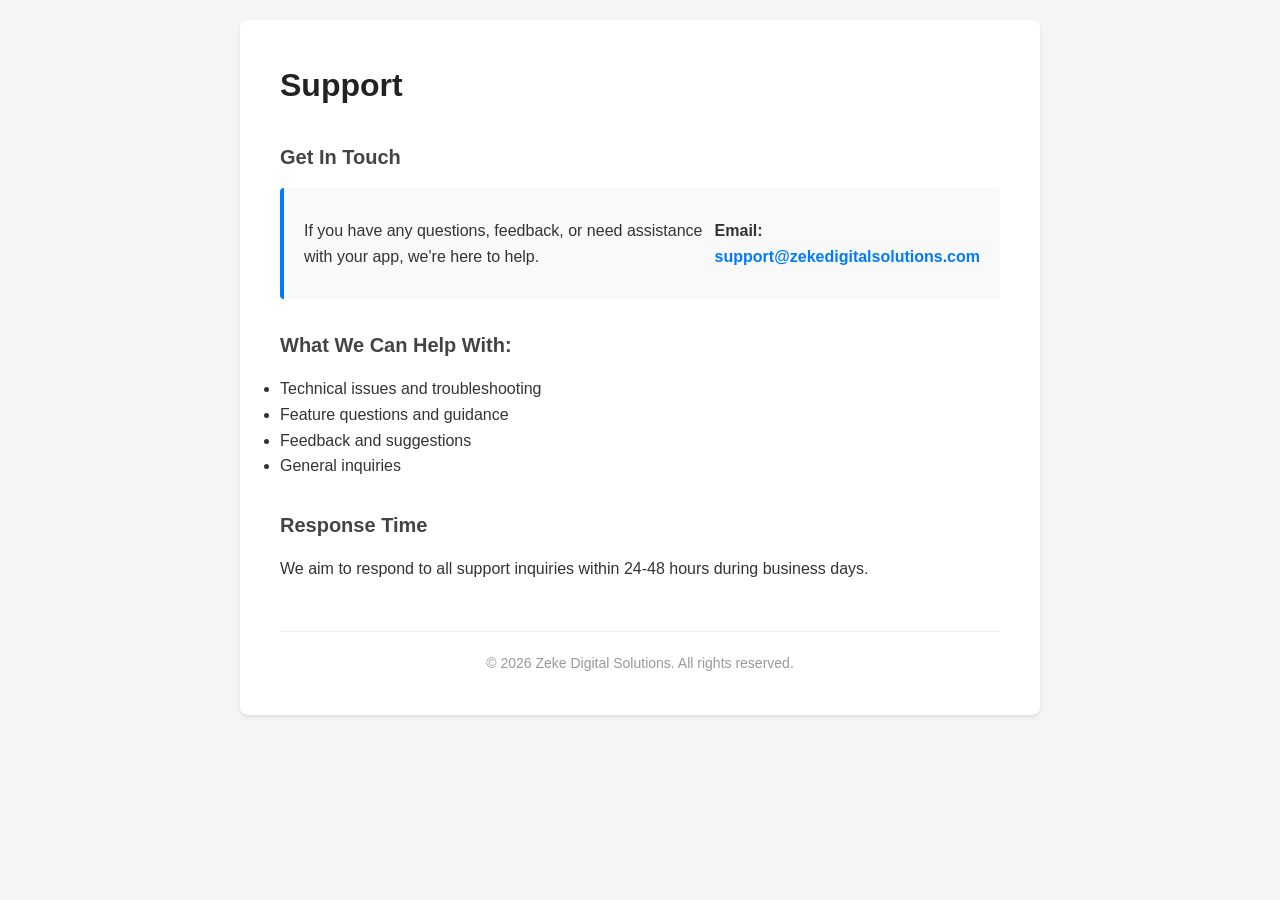
==== support.html @ d2de5b09 "Add support page for App Store" ====
<!DOCTYPE html>
<html lang="en">
<head>
    <meta charset="UTF-8">
    <meta name="viewport" content="width=device-width, initial-scale=1.0">
    <title>Support - Zeke Digital Solutions</title>
    <link rel="stylesheet" href="styles.css">
    <style>
        body {
            font-family: -apple-system, BlinkMacSystemFont, 'Segoe UI', Roboto, sans-serif;
            line-height: 1.6;
            color: #333;
            background-color: #f5f5f5;
            padding: 20px;
        }
        .container {
            max-width: 800px;
            margin: 0 auto;
            background-color: white;
            padding: 40px;
            border-radius: 8px;
            box-shadow: 0 2px 4px rgba(0,0,0,0.1);
        }
        h1 {
            color: #222;
            margin-bottom: 30px;
        }
        .support-section {
            margin-bottom: 30px;
        }
        .support-section h2 {
            font-size: 20px;
            color: #444;
            margin-bottom: 15px;
        }
        .contact-info {
            background-color: #f9f9f9;
            padding: 20px;
            border-left: 4px solid #007AFF;
            border-radius: 4px;
        }
        .contact-info p {
            margin: 10px 0;
            font-size: 16px;
        }
        .contact-info a {
            color: #007AFF;
            text-decoration: none;
            font-weight: 600;
        }
        .contact-info a:hover {
            text-decoration: underline;
        }
    </style>
</head>
<body>
    <div class="container">
        <h1>Support</h1>
        
        <div class="support-section">
            <h2>Get In Touch</h2>
            <div class="contact-info">
                <p>If you have any questions, feedback, or need assistance with your app, we're here to help.</p>
                <p><strong>Email:</strong> <a href="mailto:support@zekedigitalsolutions.com">support@zekedigitalsolutions.com</a></p>
            </div>
        </div>

        <div class="support-section">
            <h2>What We Can Help With:</h2>
            <ul>
                <li>Technical issues and troubleshooting</li>
                <li>Feature questions and guidance</li>
                <li>Feedback and suggestions</li>
                <li>General inquiries</li>
            </ul>
        </div>

        <div class="support-section">
            <h2>Response Time</h2>
            <p>We aim to respond to all support inquiries within 24-48 hours during business days.</p>
        </div>

        <footer style="margin-top: 50px; padding-top: 20px; border-top: 1px solid #ecf0f1; text-align: center; color: #999; font-size: 14px;">
            <p>&copy; 2026 Zeke Digital Solutions. All rights reserved.</p>
        </footer>
    </div>
</body>
</html>
---- styles.css ----
/* Root Colors - Zeke Digital Solutions Brand */
:root {
    --primary-yellow: #FFD700;
    --primary-red: #FF2D2D;
    --primary-blue: #0066FF;
    --primary-orange: #FF8C00;
    --dark-bg: #0a0e27;
    --text-light: #ffffff;
    --text-gray: #cccccc;
}

/* Global Styles */
* {
    margin: 0;
    padding: 0;
    box-sizing: border-box;
}

html {
    scroll-behavior: smooth;
}

body {
    font-family: 'Segoe UI', Tahoma, Geneva, Verdana, sans-serif;
    background-color: var(--dark-bg);
    color: var(--text-light);
    line-height: 1.6;
}

.container {
    max-width: 1200px;
    margin: 0 auto;
    padding: 0 20px;
}

/* Navigation */
.navbar {
    background: linear-gradient(to right, #0a0e27, #1a1f3a);
    border-bottom: 2px solid var(--primary-orange);
    padding: 1rem 0;
    position: sticky;
    top: 0;
    z-index: 1000;
}

.navbar .container {
    display: flex;
    justify-content: space-between;
    align-items: center;
}

.navbar-brand {
    display: flex;
    align-items: center;
    gap: 12px;
}

.logo {
    height: 30px;
    max-width: 120px;
    width: auto;
    object-fit: contain;
}

.company-name {
    font-size: 1.4rem;
    font-weight: bold;
    background: linear-gradient(135deg, var(--primary-yellow), var(--primary-red));
    -webkit-background-clip: text;
    -webkit-text-fill-color: transparent;
    background-clip: text;
}


.nav-links {
    display: flex;
    list-style: none;
    gap: 2rem;
}

.nav-links a {
    color: var(--text-light);
    text-decoration: none;
    transition: all 0.3s ease;
    font-weight: 500;
}

.nav-links a:hover {
    color: var(--primary-yellow);
    text-shadow: 0 0 10px var(--primary-orange);
}

/* Hero Section */
.hero {
    background: linear-gradient(135deg, #1a1f3a 0%, #2a1a3a 50%, #0a2a3a 100%);
    padding: 120px 0;
    text-align: center;
    position: relative;
    overflow: hidden;
}

.hero::before {
    content: '';
    position: absolute;
    inset: 0;
    background-image:
        radial-gradient(circle, rgba(255, 215, 0, 0.06) 0%, transparent 40%),
        url('Logo.png');
    background-position: center center, center center;
    background-repeat: no-repeat, no-repeat;
    background-size: 25%, 18%;
    opacity: 0.08;
}

.hero::after {
    content: '';
    position: absolute;
    bottom: -50%;
    left: -10%;
    width: 500px;
    height: 500px;
    background: radial-gradient(circle, rgba(0, 102, 255, 0.1) 0%, transparent 70%);
    border-radius: 50%;
}

.hero-content {
    position: relative;
    z-index: 1;
}

.hero h1 {
    font-size: 3.5rem;
    margin-bottom: 1rem;
    background: linear-gradient(135deg, var(--primary-yellow), var(--primary-red), var(--primary-blue));
    -webkit-background-clip: text;
    -webkit-text-fill-color: transparent;
    background-clip: text;
}

.hero p {
    font-size: 1.3rem;
    color: var(--text-gray);
    margin-bottom: 2rem;
}

.cta-button {
    display: inline-block;
    padding: 15px 40px;
    background: linear-gradient(135deg, var(--primary-orange), var(--primary-red));
    color: white;
    text-decoration: none;
    border-radius: 50px;
    font-weight: bold;
    transition: all 0.3s ease;
    border: 2px solid transparent;
}

.cta-button:hover {
    transform: translateY(-3px);
    box-shadow: 0 10px 30px rgba(255, 215, 0, 0.3);
}

/* Services Section */
.services {
    padding: 80px 0;
    background-color: #0f1433;
}

.services h2 {
    font-size: 2.5rem;
    margin-bottom: 3rem;
    text-align: center;
    color: var(--primary-yellow);
    text-shadow: 0 0 20px rgba(255, 215, 0, 0.3);
}

.services-grid {
    display: grid;
    grid-template-columns: repeat(auto-fit, minmax(250px, 1fr));
    gap: 2rem;
}

.service-card {
    background: linear-gradient(135deg, rgba(255, 215, 0, 0.05), rgba(0, 102, 255, 0.05));
    border: 1px solid rgba(255, 215, 0, 0.2);
    padding: 2rem;
    border-radius: 10px;
    transition: all 0.3s ease;
}

.service-card:hover {
    border-color: var(--primary-orange);
    box-shadow: 0 0 20px rgba(255, 140, 0, 0.2);
    transform: translateY(-5px);
}

.service-icon {
    font-size: 3rem;
    margin-bottom: 1rem;
}

.service-card h3 {
    color: var(--primary-yellow);
    margin-bottom: 1rem;
}

.service-card p {
    color: var(--text-gray);
}

/* About Section */
.about {
    padding: 80px 0;
    background-color: #0a0e27;
}

.about h2 {
    font-size: 2.5rem;
    margin-bottom: 2rem;
    text-align: center;
    background: linear-gradient(135deg, var(--primary-red), var(--primary-yellow));
    -webkit-background-clip: text;
    -webkit-text-fill-color: transparent;
    background-clip: text;
}

.about > .container > p {
    font-size: 1.1rem;
    text-align: center;
    color: var(--text-gray);
    margin-bottom: 3rem;
    max-width: 700px;
    margin-left: auto;
    margin-right: auto;
}

.values {
    display: grid;
    grid-template-columns: repeat(auto-fit, minmax(250px, 1fr));
    gap: 2rem;
    margin-top: 2rem;
}

.value-item {
    background: linear-gradient(135deg, rgba(255, 140, 0, 0.1), rgba(255, 45, 45, 0.1));
    padding: 2rem;
    border-radius: 10px;
    border-left: 4px solid var(--primary-orange);
    text-align: center;
}

.value-item h4 {
    color: var(--primary-yellow);
    margin-bottom: 0.5rem;
    font-size: 1.3rem;
}

.value-item p {
    color: var(--text-gray);
}

/* Contact Section */
.contact {
    padding: 80px 0;
    background: linear-gradient(135deg, #1a1f3a 0%, #0a1a3a 100%);
}

.contact h2 {
    font-size: 2.5rem;
    margin-bottom: 2rem;
    text-align: center;
    color: var(--primary-yellow);
    text-shadow: 0 0 20px rgba(255, 215, 0, 0.3);
}

.contact-content {
    text-align: center;
}

.contact-content > p {
    font-size: 1.1rem;
    color: var(--text-gray);
    margin-bottom: 2rem;
}

.contact-info {
    display: flex;
    justify-content: center;
    align-items: center;
}

.contact-email {
    display: inline-flex;
    align-items: center;
    gap: 12px;
    padding: 20px 40px;
    background: linear-gradient(135deg, var(--primary-orange), var(--primary-red));
    color: white;
    text-decoration: none;
    border-radius: 50px;
    font-size: 1.2rem;
    font-weight: bold;
    transition: all 0.3s ease;
    box-shadow: 0 5px 20px rgba(255, 215, 0, 0.2);
}

.contact-email:hover {
    transform: translateY(-3px);
    box-shadow: 0 10px 30px rgba(255, 215, 0, 0.4);
}

.email-icon {
    font-size: 1.5rem;
}

/* Footer */
.footer {
    background-color: #050811;
    border-top: 2px solid var(--primary-orange);
    padding: 2rem 0;
    text-align: center;
    color: var(--text-gray);
}

/* Responsive Design */
@media (max-width: 768px) {
    .nav-links {
        gap: 1rem;
        font-size: 0.9rem;
    }

    .hero h1 {
        font-size: 2rem;
    }

    .hero p {
        font-size: 1rem;
    }

    .services h2,
    .about h2,
    .contact h2 {
        font-size: 2rem;
    }

    .services-grid {
        grid-template-columns: 1fr;
    }

    .values {
        grid-template-columns: 1fr;
    }
}
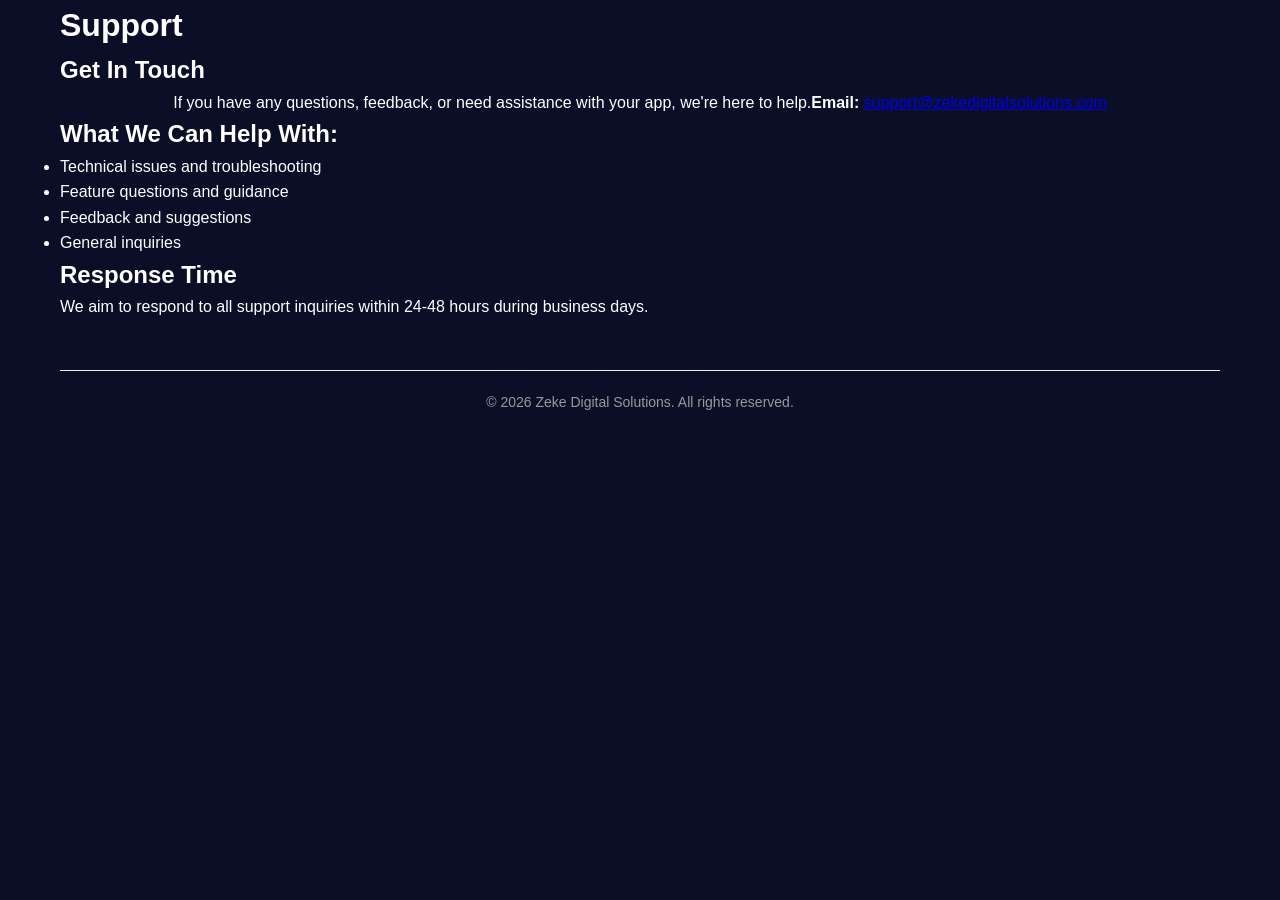
==== commit 06717ce6: "Fix support and privacy pages to match main site color style" ====
--- a/support.html
+++ b/support.html
@@ -5,56 +5,9 @@
     <meta name="viewport" content="width=device-width, initial-scale=1.0">
     <title>Support - Zeke Digital Solutions</title>
     <link rel="stylesheet" href="styles.css">
-    <style>
-        body {
-            font-family: -apple-system, BlinkMacSystemFont, 'Segoe UI', Roboto, sans-serif;
-            line-height: 1.6;
-            color: #333;
-            background-color: #f5f5f5;
-            padding: 20px;
-        }
-        .container {
-            max-width: 800px;
-            margin: 0 auto;
-            background-color: white;
-            padding: 40px;
-            border-radius: 8px;
-            box-shadow: 0 2px 4px rgba(0,0,0,0.1);
-        }
-        h1 {
-            color: #222;
-            margin-bottom: 30px;
-        }
-        .support-section {
-            margin-bottom: 30px;
-        }
-        .support-section h2 {
-            font-size: 20px;
-            color: #444;
-            margin-bottom: 15px;
-        }
-        .contact-info {
-            background-color: #f9f9f9;
-            padding: 20px;
-            border-left: 4px solid #007AFF;
-            border-radius: 4px;
-        }
-        .contact-info p {
-            margin: 10px 0;
-            font-size: 16px;
-        }
-        .contact-info a {
-            color: #007AFF;
-            text-decoration: none;
-            font-weight: 600;
-        }
-        .contact-info a:hover {
-            text-decoration: underline;
-        }
-    </style>
 </head>
 <body>
-    <div class="container">
+    <div class="container" style="background: none; box-shadow: none;">
         <h1>Support</h1>
         
         <div class="support-section">
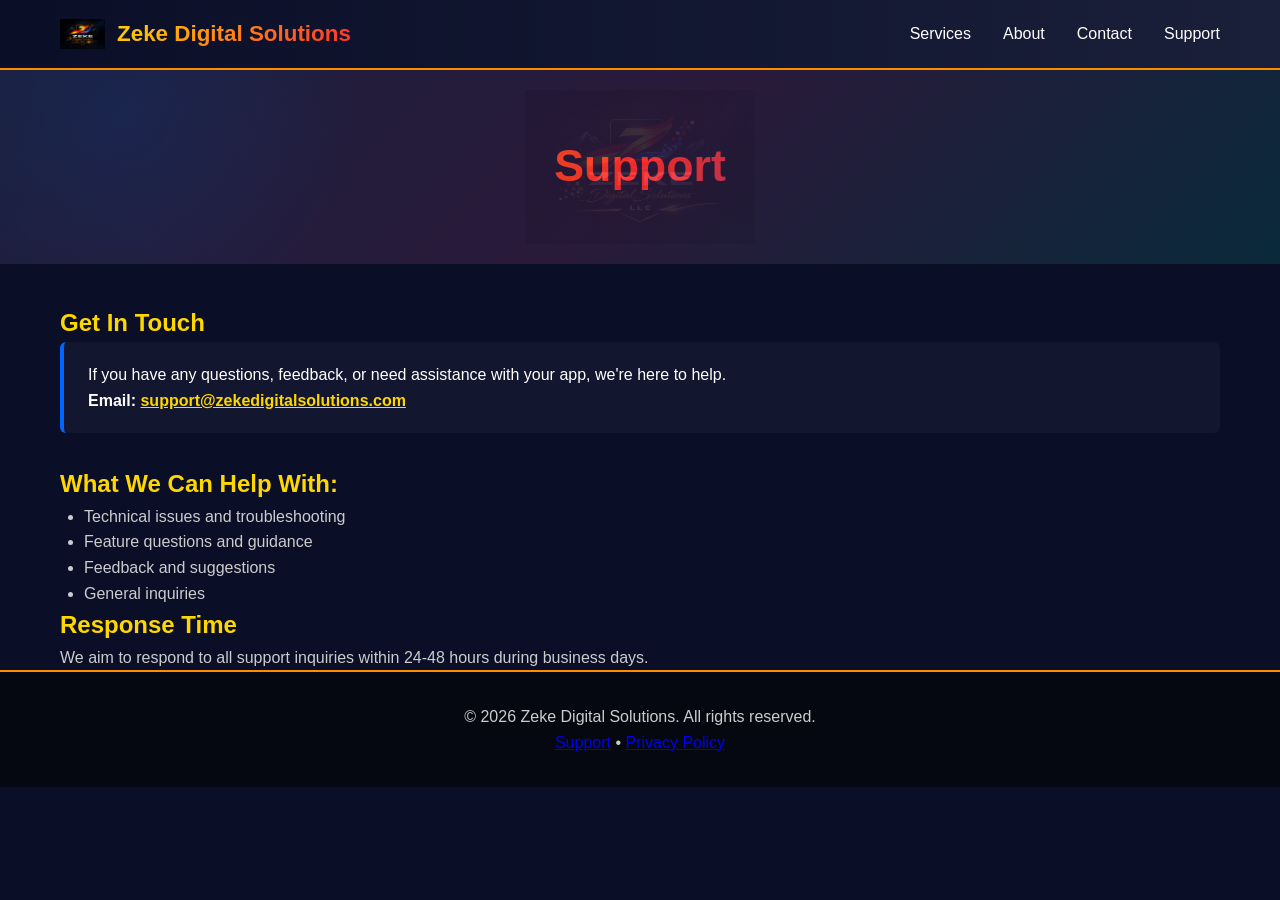
==== commit aad7927d: "Make support page fully match main site dark theme and layout" ====
--- a/support.html
+++ b/support.html
@@ -7,35 +7,66 @@
     <link rel="stylesheet" href="styles.css">
 </head>
 <body>
-    <div class="container" style="background: none; box-shadow: none;">
-        <h1>Support</h1>
-        
-        <div class="support-section">
-            <h2>Get In Touch</h2>
-            <div class="contact-info">
-                <p>If you have any questions, feedback, or need assistance with your app, we're here to help.</p>
-                <p><strong>Email:</strong> <a href="mailto:support@zekedigitalsolutions.com">support@zekedigitalsolutions.com</a></p>
+    <!-- Navigation -->
+    <nav class="navbar">
+        <div class="container">
+            <div class="navbar-brand">
+                <img src="Logo.png" alt="Zeke Digital Solutions" class="logo">
+                <span class="company-name">Zeke Digital Solutions</span>
+            </div>
+            <ul class="nav-links">
+                <li><a href="index.html#services">Services</a></li>
+                <li><a href="index.html#about">About</a></li>
+                <li><a href="index.html#contact">Contact</a></li>
+                <li><a href="support.html">Support</a></li>
+            </ul>
+        </div>
+    </nav>
+
+    <section class="hero" style="padding: 60px 0 40px 0; min-height: 180px;">
+        <div class="container" style="text-align: center;">
+            <h1 style="font-size:2.8rem; margin-bottom: 0.5em; background: linear-gradient(135deg, var(--primary-yellow), var(--primary-red), var(--primary-blue)); -webkit-background-clip: text; -webkit-text-fill-color: transparent; background-clip: text;">Support</h1>
+        </div>
+    </section>
+
+    <section style="padding: 40px 0 0 0;">
+        <div class="container">
+            <div class="support-section">
+                <h2 style="color: var(--primary-yellow);">Get In Touch</h2>
+                <div style="background: rgba(255,255,255,0.03); border-left: 4px solid var(--primary-blue); padding: 20px 24px; border-radius: 6px; margin-bottom: 32px;">
+                    <p style="color: var(--text-light);">If you have any questions, feedback, or need assistance with your app, we're here to help.</p>
+                    <p><strong>Email:</strong> <a href="mailto:support@zekedigitalsolutions.com" style="color: var(--primary-yellow); font-weight: bold; text-decoration: underline;">support@zekedigitalsolutions.com</a></p>
+                </div>
+            </div>
+
+            <div class="support-section">
+                <h2 style="color: var(--primary-yellow);">What We Can Help With:</h2>
+                <ul style="margin-left: 1.5em; color: var(--text-gray);">
+                    <li>Technical issues and troubleshooting</li>
+                    <li>Feature questions and guidance</li>
+                    <li>Feedback and suggestions</li>
+                    <li>General inquiries</li>
+                </ul>
+            </div>
+
+            <div class="support-section">
+                <h2 style="color: var(--primary-yellow);">Response Time</h2>
+                <p style="color: var(--text-gray);">We aim to respond to all support inquiries within 24-48 hours during business days.</p>
             </div>
         </div>
+    </section>
 
-        <div class="support-section">
-            <h2>What We Can Help With:</h2>
-            <ul>
-                <li>Technical issues and troubleshooting</li>
-                <li>Feature questions and guidance</li>
-                <li>Feedback and suggestions</li>
-                <li>General inquiries</li>
-            </ul>
+    <footer class="footer">
+        <div class="container">
+            <div class="footer-content">
+                <p>&copy; 2026 Zeke Digital Solutions. All rights reserved.</p>
+                <div class="footer-links">
+                    <a href="support.html">Support</a>
+                    <span class="divider">•</span>
+                    <a href="legal/privacy-policy.html">Privacy Policy</a>
+                </div>
+            </div>
         </div>
-
-        <div class="support-section">
-            <h2>Response Time</h2>
-            <p>We aim to respond to all support inquiries within 24-48 hours during business days.</p>
-        </div>
-
-        <footer style="margin-top: 50px; padding-top: 20px; border-top: 1px solid #ecf0f1; text-align: center; color: #999; font-size: 14px;">
-            <p>&copy; 2026 Zeke Digital Solutions. All rights reserved.</p>
-        </footer>
-    </div>
+    </footer>
 </body>
 </html>
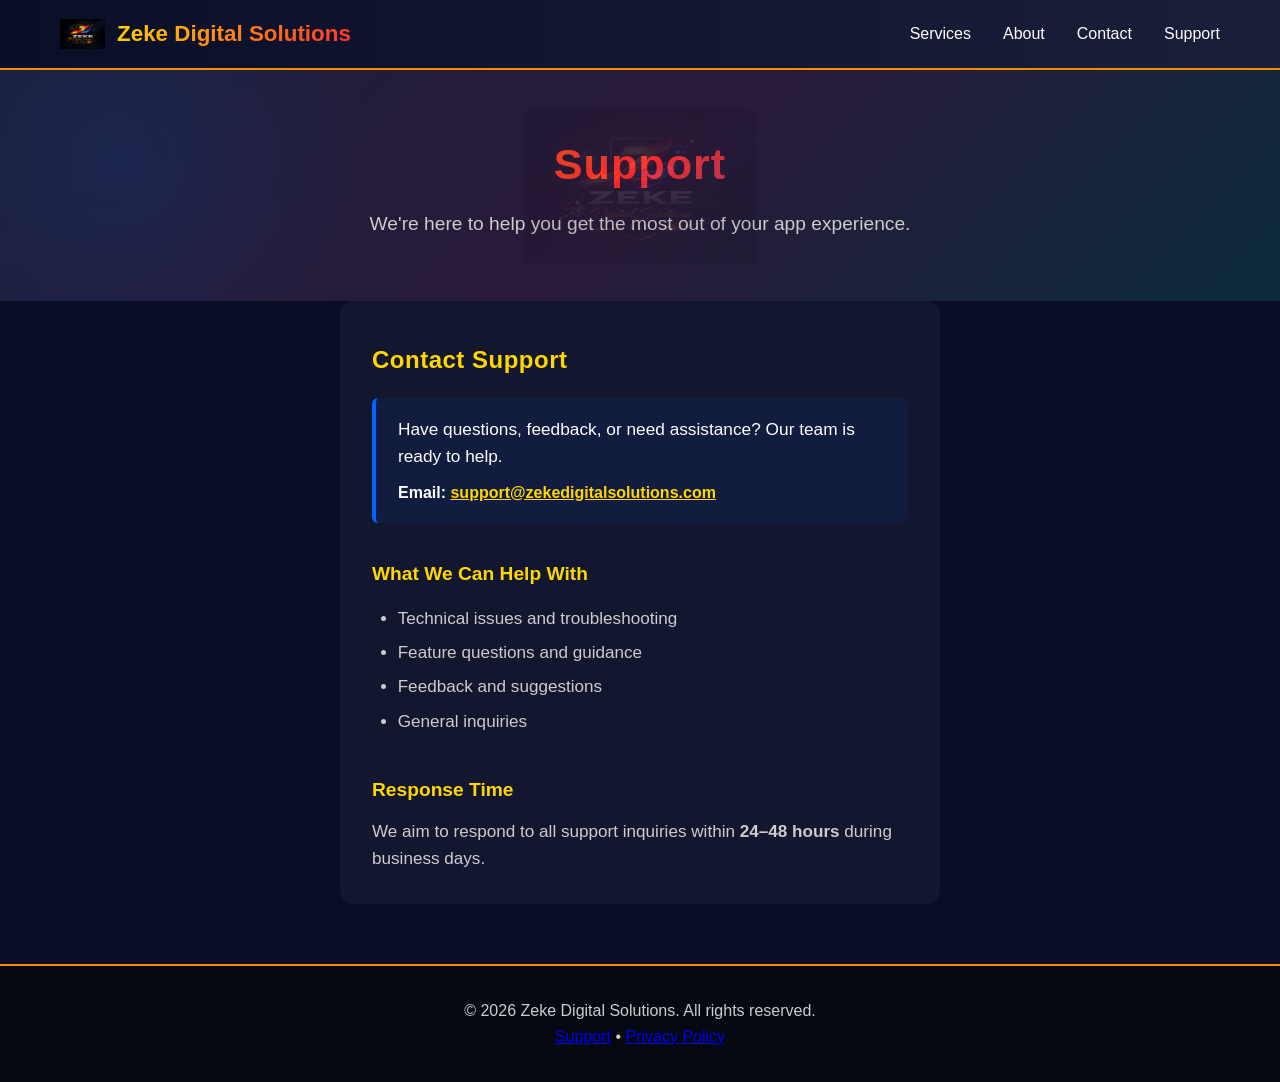
==== commit 069bc507: "Polish support page layout and typography for professional look" ====
--- a/support.html
+++ b/support.html
@@ -23,25 +23,27 @@
         </div>
     </nav>
 
-    <section class="hero" style="padding: 60px 0 40px 0; min-height: 180px;">
+
+    <section class="hero" style="padding: 60px 0 30px 0; min-height: 160px;">
         <div class="container" style="text-align: center;">
-            <h1 style="font-size:2.8rem; margin-bottom: 0.5em; background: linear-gradient(135deg, var(--primary-yellow), var(--primary-red), var(--primary-blue)); -webkit-background-clip: text; -webkit-text-fill-color: transparent; background-clip: text;">Support</h1>
+            <h1 style="font-size:2.7rem; margin-bottom: 0.2em; background: linear-gradient(135deg, var(--primary-yellow), var(--primary-red), var(--primary-blue)); -webkit-background-clip: text; -webkit-text-fill-color: transparent; background-clip: text; letter-spacing: 1px;">Support</h1>
+            <p style="color: var(--text-gray); font-size: 1.2rem; margin-top: 0.5em;">We're here to help you get the most out of your app experience.</p>
         </div>
     </section>
 
-    <section style="padding: 40px 0 0 0;">
-        <div class="container">
-            <div class="support-section">
-                <h2 style="color: var(--primary-yellow);">Get In Touch</h2>
-                <div style="background: rgba(255,255,255,0.03); border-left: 4px solid var(--primary-blue); padding: 20px 24px; border-radius: 6px; margin-bottom: 32px;">
-                    <p style="color: var(--text-light);">If you have any questions, feedback, or need assistance with your app, we're here to help.</p>
-                    <p><strong>Email:</strong> <a href="mailto:support@zekedigitalsolutions.com" style="color: var(--primary-yellow); font-weight: bold; text-decoration: underline;">support@zekedigitalsolutions.com</a></p>
+    <section style="padding: 0 0 60px 0;">
+        <div class="container" style="max-width: 600px; background: rgba(255,255,255,0.03); border-radius: 14px; box-shadow: 0 2px 16px 0 rgba(0,0,0,0.10); padding: 40px 32px 32px 32px;">
+            <div class="support-section" style="margin-bottom: 36px;">
+                <h2 style="color: var(--primary-yellow); font-size: 1.5rem; margin-bottom: 18px; letter-spacing: 0.5px;">Contact Support</h2>
+                <div style="background: rgba(0,102,255,0.08); border-left: 4px solid var(--primary-blue); padding: 18px 22px; border-radius: 6px; margin-bottom: 0;">
+                    <p style="color: var(--text-light); font-size: 1.08rem; margin-bottom: 0.5em;">Have questions, feedback, or need assistance? Our team is ready to help.</p>
+                    <p style="margin:0;"><strong>Email:</strong> <a href="mailto:support@zekedigitalsolutions.com" style="color: var(--primary-yellow); font-weight: bold; text-decoration: underline;">support@zekedigitalsolutions.com</a></p>
                 </div>
             </div>
 
-            <div class="support-section">
-                <h2 style="color: var(--primary-yellow);">What We Can Help With:</h2>
-                <ul style="margin-left: 1.5em; color: var(--text-gray);">
+            <div class="support-section" style="margin-bottom: 36px;">
+                <h2 style="color: var(--primary-yellow); font-size: 1.2rem; margin-bottom: 12px;">What We Can Help With</h2>
+                <ul style="margin-left: 1.5em; color: var(--text-gray); font-size: 1.07rem; line-height: 2;">
                     <li>Technical issues and troubleshooting</li>
                     <li>Feature questions and guidance</li>
                     <li>Feedback and suggestions</li>
@@ -50,8 +52,8 @@
             </div>
 
             <div class="support-section">
-                <h2 style="color: var(--primary-yellow);">Response Time</h2>
-                <p style="color: var(--text-gray);">We aim to respond to all support inquiries within 24-48 hours during business days.</p>
+                <h2 style="color: var(--primary-yellow); font-size: 1.2rem; margin-bottom: 12px;">Response Time</h2>
+                <p style="color: var(--text-gray); font-size: 1.07rem;">We aim to respond to all support inquiries within <strong>24–48 hours</strong> during business days.</p>
             </div>
         </div>
     </section>
